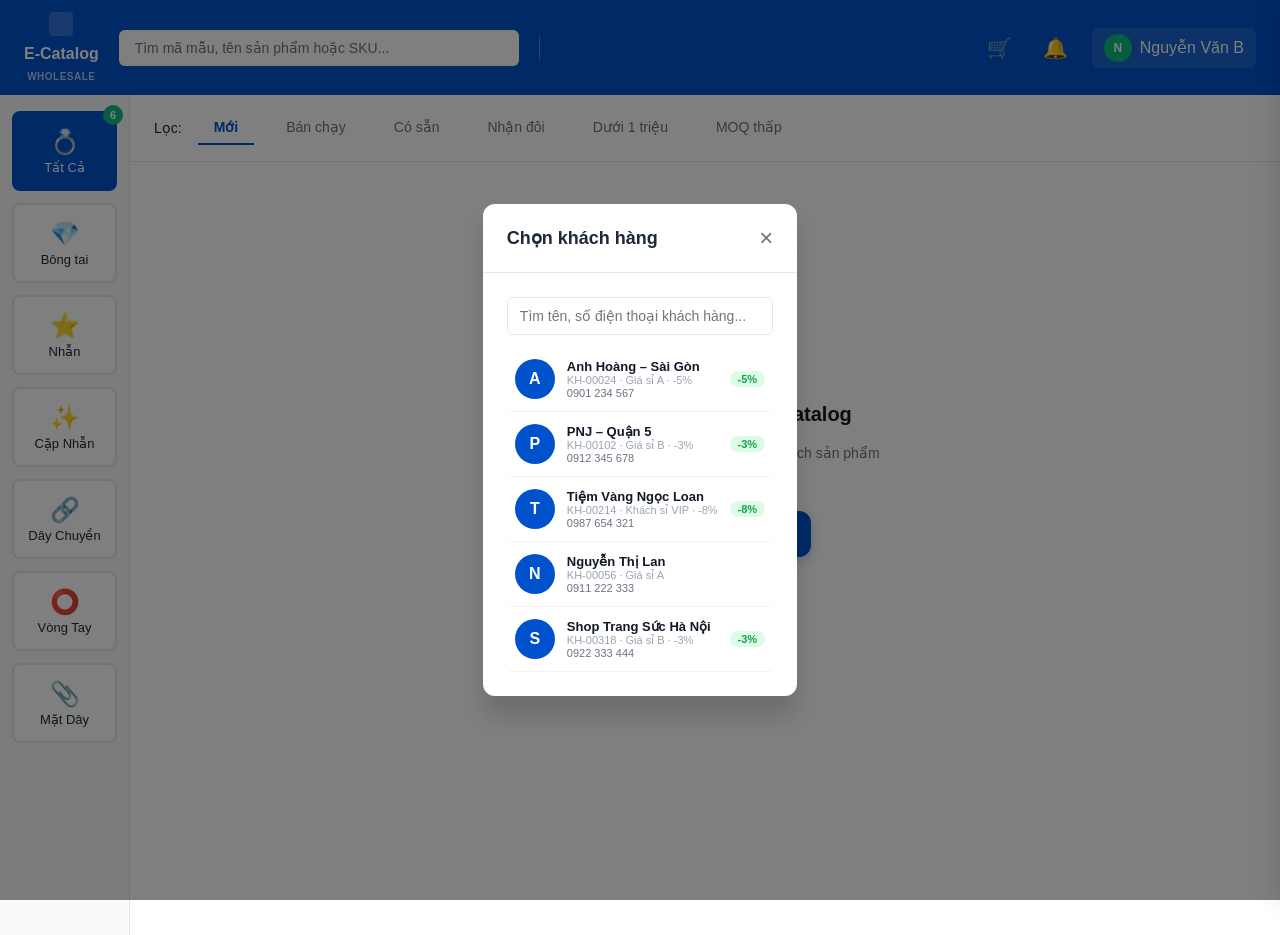
==== index.html @ 966d8ebd "Initial commit: E-Catalog wholesale app for iPad sales - Product catalog with SVG illustrations per " ====
<!DOCTYPE html>
<html lang="vi">
<head>
  <meta charset="UTF-8">
  <meta name="viewport" content="width=device-width, initial-scale=1.0">
  <title>E-Catalog Wholesale</title>
  <link rel="stylesheet" href="styles.css">
  <style>
    /* ─── CART SIDEBAR ─────────────────────────────── */
    .cart-sidebar-backdrop {
      display: none;
      position: fixed; inset: 0;
      background: rgba(0,0,0,0.25);
      z-index: 800;
    }
    .cart-sidebar-backdrop.open { display: block; }

    .cart-sidebar {
      position: fixed;
      top: 0; right: 0;
      width: 380px; height: 100vh;
      background: white;
      box-shadow: -4px 0 24px rgba(0,0,0,0.12);
      z-index: 900;
      display: flex; flex-direction: column;
      transform: translateX(100%);
      transition: transform 0.28s cubic-bezier(.4,0,.2,1);
    }
    .cart-sidebar.open { transform: translateX(0); }

    .cs-header {
      display: flex; align-items: center; gap: 10px;
      padding: 16px 18px;
      border-bottom: 1px solid #F3F4F6;
      flex-shrink: 0;
    }
    .cs-header-icon {
      width: 32px; height: 32px;
      background: #EFF6FF; border-radius: 8px;
      display: flex; align-items: center; justify-content: center;
    }
    .cs-title { font-weight: 700; font-size: 16px; color: #111827; flex: 1; }
    .cs-badge {
      background: var(--primary-blue); color: white;
      border-radius: 50%; width: 22px; height: 22px;
      font-size: 11px; font-weight: 700;
      display: flex; align-items: center; justify-content: center;
    }
    .cs-close {
      background: none; border: none; cursor: pointer;
      font-size: 20px; color: #9CA3AF;
      width: 28px; height: 28px;
      display: flex; align-items: center; justify-content: center;
    }
    .cs-close:hover { color: #374151; }

    /* Customer row */
    .cs-customer {
      margin: 12px; border-radius: 10px;
      background: #F0F7FF;
      padding: 10px 12px;
      display: flex; align-items: center; gap: 10px;
      flex-shrink: 0;
    }
    .cs-customer-avatar {
      width: 36px; height: 36px; border-radius: 50%;
      background: var(--primary-blue);
      display: flex; align-items: center; justify-content: center;
      color: white; font-weight: 700; font-size: 14px; flex-shrink: 0;
    }
    .cs-customer-info { flex: 1; min-width: 0; }
    .cs-customer-name { font-weight: 600; font-size: 13px; color: #111827; }
    .cs-customer-meta { font-size: 11px; color: #6B7280; }
    .cs-discount-badge {
      background: #DCFCE7; color: #16A34A;
      border-radius: 12px; padding: 2px 8px;
      font-size: 11px; font-weight: 700; flex-shrink: 0;
    }
    .cs-no-customer {
      margin: 12px; border-radius: 10px;
      border: 2px dashed #E5E7EB;
      padding: 14px; text-align: center;
      color: #9CA3AF; font-size: 13px; cursor: pointer;
    }
    .cs-no-customer:hover { border-color: var(--primary-blue); color: var(--primary-blue); }

    /* Product list */
    .cs-products {
      flex: 1; overflow-y: auto;
      padding: 0 12px;
    }
    .cs-product-item {
      display: flex; align-items: center; gap: 10px;
      padding: 12px 0;
      border-bottom: 1px solid #F3F4F6;
      cursor: pointer;
      transition: background 0.15s;
    }
    .cs-product-item:hover { background: #FAFAFA; margin: 0 -12px; padding: 12px; }
    .cs-product-thumb {
      width: 48px; height: 48px; border-radius: 8px;
      background: #F9FAFB; border: 1px solid #E5E7EB;
      display: flex; align-items: center; justify-content: center;
      font-size: 20px; flex-shrink: 0; overflow: hidden;
    }
    .cs-product-thumb img { width: 100%; height: 100%; object-fit: cover; }
    .cs-product-info { flex: 1; min-width: 0; }
    .cs-product-name { font-size: 13px; font-weight: 600; color: #111827; white-space: nowrap; overflow: hidden; text-overflow: ellipsis; }
    .cs-product-sku { font-size: 11px; color: #9CA3AF; }
    .cs-product-qty { font-size: 12px; color: #6B7280; margin-top: 2px; }
    .cs-product-arrow { color: #D1D5DB; font-size: 16px; flex-shrink: 0; }
    .cs-empty {
      padding: 40px 0; text-align: center; color: #9CA3AF; font-size: 13px;
    }

    /* Fields */
    .cs-fields {
      padding: 12px;
      border-top: 1px solid #F3F4F6;
      flex-shrink: 0;
    }
    .cs-field {
      display: flex; align-items: center; gap: 8px;
      margin-bottom: 8px;
    }
    .cs-field-label { font-size: 12px; color: #9CA3AF; white-space: nowrap; }
    .cs-field-input {
      flex: 1; border: none; border-bottom: 1px solid #E5E7EB;
      font-size: 13px; color: #374151; padding: 4px 0;
      background: none; font-family: inherit;
    }
    .cs-field-input:focus { outline: none; border-color: var(--primary-blue); }
    .cs-field-input::placeholder { color: #D1D5DB; }
    .cs-notes {
      width: 100%;
      border: 1px solid #E5E7EB; border-radius: 6px;
      padding: 8px 10px; font-size: 13px; font-family: inherit;
      color: #374151; resize: none; margin-top: 4px;
    }
    .cs-notes:focus { outline: none; border-color: var(--primary-blue); }

    /* Summary */
    .cs-summary { padding: 12px; border-top: 1px solid #F3F4F6; flex-shrink: 0; }
    .cs-summary-meta { font-size: 12px; color: #9CA3AF; margin-bottom: 6px; }
    .cs-summary-row { display: flex; justify-content: space-between; font-size: 13px; color: #6B7280; margin-bottom: 4px; }
    .cs-summary-total { display: flex; justify-content: space-between; font-size: 15px; font-weight: 700; color: #111827; margin-top: 8px; }
    .cs-summary-total span:last-child { color: var(--primary-blue); }

    /* Actions */
    .cs-actions { padding: 12px; border-top: 1px solid #F3F4F6; flex-shrink: 0; }
    .cs-btn-quote {
      width: 100%; padding: 12px;
      background: var(--primary-blue); color: white;
      border: none; border-radius: 8px; font-weight: 700; font-size: 14px;
      cursor: pointer; margin-bottom: 8px;
      display: flex; align-items: center; justify-content: center; gap: 6px;
      transition: background 0.2s;
    }
    .cs-btn-quote:hover { background: var(--dark-blue); }
    .cs-btn-order {
      width: 100%; padding: 12px;
      background: #1a1a2e; color: white;
      border: none; border-radius: 8px; font-weight: 700; font-size: 14px;
      cursor: pointer; margin-bottom: 10px;
      display: flex; align-items: center; justify-content: center; gap: 6px;
      transition: background 0.2s;
    }
    .cs-btn-order:hover { background: #111; }
    .cs-secondary-actions { display: flex; justify-content: space-between; }
    .cs-btn-zalo {
      background: none; border: none; cursor: pointer;
      font-size: 12px; color: #6B7280;
      display: flex; align-items: center; gap: 4px;
    }
    .cs-btn-zalo:hover { color: var(--primary-blue); }
    .cs-btn-delete {
      background: none; border: none; cursor: pointer;
      font-size: 12px; color: #EF4444;
      display: flex; align-items: center; gap: 4px;
    }
    .cs-btn-delete:hover { color: #DC2626; }

    /* ─── PRODUCT DETAIL MODAL ─────────────────────── */
    #productModal .modal-content {
      width: min(1200px, 96vw);
      max-height: 92vh;
      display: flex;
      flex-direction: column;
      padding: 0;
      overflow: hidden;
    }

    /* Modal header bar */
    .pm-header {
      display: flex; align-items: center; gap: 10px;
      padding: 14px 20px;
      border-bottom: 1px solid #F3F4F6;
      flex-shrink: 0;
    }
    .pm-badge-hot {
      background: #FEF3C7; color: #D97706;
      border: 1px solid #FCD34D; border-radius: 20px;
      font-size: 11px; font-weight: 700; padding: 2px 8px;
    }
    .pm-sku { font-size: 12px; color: #9CA3AF; }
    .pm-name { font-size: 16px; font-weight: 700; color: #111827; }
    .pm-close {
      margin-left: auto; background: none; border: none;
      font-size: 22px; cursor: pointer; color: #9CA3AF; line-height: 1;
    }
    .pm-close:hover { color: #374151; }

    /* Modal body */
    .pm-body {
      display: grid; grid-template-columns: 480px 1fr;
      flex: 1; overflow: hidden;
    }

    /* Left: image */
    .pm-image-panel {
      padding: 24px;
      border-right: 1px solid #F3F4F6;
      display: flex; flex-direction: column; gap: 12px;
      background: #FAFAFA;
    }
    .pm-main-image {
      flex: 1; border-radius: 12px; overflow: hidden;
      background: white;
      display: flex; align-items: center; justify-content: center;
      min-height: 300px; max-height: 400px;
    }
    .pm-main-image img { width: 100%; height: 100%; object-fit: contain; }
    /* (thumbnails removed — replaced by specs table) */

    /* Right: detail */
    .pm-detail-panel {
      display: flex; flex-direction: column; overflow: hidden;
    }

    /* Tabs */
    .pm-tabs {
      display: flex; align-items: center; gap: 0;
      padding: 12px 20px;
      border-bottom: 1px solid #F3F4F6;
      flex-shrink: 0;
    }
    .pm-tab {
      padding: 7px 18px; border-radius: 20px;
      font-size: 13px; font-weight: 600; cursor: pointer;
      border: 2px solid #E5E7EB; background: white; color: #6B7280;
      margin-right: 8px; transition: all 0.15s;
    }
    .pm-tab.active {
      background: var(--primary-blue); color: white; border-color: var(--primary-blue);
    }
    .pm-tab-hint { font-size: 12px; color: #9CA3AF; margin-left: 4px; }

    /* ── MUA LẺ ─────────────────────────────────────── */
    .pm-retail-panel { flex: 1; overflow-y: auto; padding: 20px; }
    .pm-retail-section { margin-bottom: 20px; }
    .pm-retail-label { font-size: 12px; font-weight: 700; color: #374151; margin-bottom: 10px; display: flex; align-items: center; gap: 6px; }
    .pm-color-pills { display: flex; gap: 8px; flex-wrap: wrap; }
    .pm-color-pill {
      display: flex; align-items: center; gap: 6px;
      padding: 6px 12px; border-radius: 20px;
      border: 2px solid #E5E7EB; cursor: pointer;
      font-size: 13px; font-weight: 500; transition: all 0.15s;
    }
    .pm-color-pill:hover { border-color: var(--primary-blue); }
    .pm-color-pill.active { border-color: var(--primary-blue); background: #EFF6FF; }
    .pm-color-dot { width: 14px; height: 14px; border-radius: 50%; }
    .pm-size-grid { display: flex; gap: 8px; flex-wrap: wrap; }
    .pm-size-btn {
      width: 48px; height: 48px; border-radius: 8px;
      border: 2px solid #E5E7EB; cursor: pointer;
      font-size: 13px; font-weight: 600; background: white;
      transition: all 0.15s; display: flex; flex-direction: column;
      align-items: center; justify-content: center; gap: 1px;
    }
    .pm-size-btn .size-stock { font-size: 9px; color: #10B981; font-weight: 400; }
    .pm-size-btn:hover { border-color: var(--primary-blue); }
    .pm-size-btn.active { border-color: var(--primary-blue); background: var(--primary-blue); color: white; }
    .pm-size-btn.active .size-stock { color: rgba(255,255,255,0.8); }
    .pm-retail-qty { display: flex; align-items: center; gap: 10px; }
    .pm-qty-btn {
      width: 36px; height: 36px; border-radius: 8px;
      border: 1px solid #E5E7EB; cursor: pointer;
      font-size: 18px; font-weight: 600; background: white;
      display: flex; align-items: center; justify-content: center;
      transition: all 0.15s;
    }
    .pm-qty-btn:hover { border-color: var(--primary-blue); color: var(--primary-blue); }
    .pm-qty-input {
      width: 60px; text-align: center; font-size: 15px; font-weight: 700;
      border: 1px solid #E5E7EB; border-radius: 8px; padding: 8px 0;
    }
    .pm-qty-input:focus { outline: none; border-color: var(--primary-blue); }
    .pm-price-box {
      background: #F0F7FF; border-radius: 10px; padding: 12px 16px;
      display: flex; justify-content: space-between; align-items: center;
      margin-top: 16px;
    }
    .pm-price-label { font-size: 13px; color: #6B7280; }
    .pm-price-value { font-size: 20px; font-weight: 800; color: var(--primary-blue); }

    /* ── MUA SỈ TABLE ───────────────────────────────── */
    .pm-wholesale-panel { flex: 1; overflow: hidden; display: flex; flex-direction: column; }

    /* Color filter pills */
    .pm-filter-row {
      display: flex; align-items: center; gap: 8px;
      padding: 12px 20px;
      border-bottom: 1px solid #F3F4F6;
      flex-shrink: 0; flex-wrap: wrap;
    }
    .pm-filter-pill {
      padding: 5px 12px; border-radius: 20px;
      font-size: 12px; font-weight: 600; cursor: pointer;
      border: 2px solid #E5E7EB; background: white; color: #374151;
      display: flex; align-items: center; gap: 5px;
      transition: all 0.15s;
    }
    .pm-filter-pill:hover { border-color: var(--primary-blue); }
    .pm-filter-pill.active { background: var(--primary-blue); color: white; border-color: var(--primary-blue); }
    .pm-filter-dot { width: 10px; height: 10px; border-radius: 50%; }
    .pm-view-toggle { margin-left: auto; display: flex; gap: 4px; }
    .pm-view-btn {
      width: 30px; height: 30px; border-radius: 6px;
      border: 1px solid #E5E7EB; background: white; cursor: pointer;
      display: flex; align-items: center; justify-content: center;
      color: #9CA3AF; font-size: 14px; transition: all 0.15s;
    }
    .pm-view-btn.active { background: #EFF6FF; border-color: var(--primary-blue); color: var(--primary-blue); }

    /* Variant table */
    .pm-variant-table-wrap { flex: 1; overflow-y: auto; }
    .pm-variant-table { width: 100%; border-collapse: collapse; }
    .pm-variant-table thead th {
      font-size: 10px; font-weight: 700; color: #9CA3AF;
      letter-spacing: 0.5px; text-transform: uppercase;
      padding: 8px 12px; text-align: left;
      background: #F9FAFB; border-bottom: 1px solid #E5E7EB;
      position: sticky; top: 0; z-index: 1;
    }
    .pm-variant-table thead th.right { text-align: right; }
    .pm-variant-table thead th.center { text-align: center; }
    .pm-variant-table tbody tr {
      border-bottom: 1px solid #F9FAFB;
      transition: background 0.1s;
    }
    .pm-variant-table tbody tr:hover { background: #FAFAFA; }
    .pm-variant-table tbody tr.selected { background: #EFF6FF; }
    .pm-variant-table td { padding: 10px 12px; font-size: 13px; color: #374151; }
    .pm-variant-table td.sku { font-family: monospace; font-size: 11px; color: #9CA3AF; }
    .pm-variant-table td.stock-avail { color: #10B981; font-weight: 600; font-size: 12px; }
    .pm-variant-table td.stock-low { color: #F59E0B; font-weight: 600; font-size: 12px; }
    .pm-variant-table td.price-cell { color: var(--primary-blue); font-weight: 700; text-align: right; }
    .pm-variant-table td.qty-cell { text-align: right; }
    .table-color-dot { width: 10px; height: 10px; border-radius: 50%; display: inline-block; margin-right: 5px; }
    .table-qty-ctrl { display: flex; align-items: center; justify-content: flex-end; gap: 4px; }
    .tqc-btn {
      width: 24px; height: 24px; border-radius: 5px;
      border: 1px solid #E5E7EB; background: white; cursor: pointer;
      font-size: 13px; font-weight: 700; display: flex; align-items: center;
      justify-content: center; color: #374151; transition: all 0.15s;
    }
    .tqc-btn:hover { border-color: var(--primary-blue); color: var(--primary-blue); }
    .tqc-num {
      width: 32px; text-align: center; font-size: 13px; font-weight: 600;
      border: none; background: none; color: #111827;
    }
    .tqc-num:focus { outline: none; }
    .tqc-num.positive { color: var(--primary-blue); }

    /* Modal footer */
    .pm-footer {
      display: flex; align-items: center; gap: 12px;
      padding: 14px 20px;
      border-top: 1px solid #E5E7EB;
      background: white;
      flex-shrink: 0;
    }
    .pm-footer-summary { flex: 1; }
    .pm-footer-meta { font-size: 12px; color: #9CA3AF; margin-bottom: 3px; }
    .pm-footer-price { font-size: 16px; font-weight: 800; color: var(--primary-blue); }
    .pm-footer-price span { color: #111827; }
    .pm-btn-close { padding: 10px 20px; border-radius: 8px; border: 1px solid #D1D5DB; background: white; font-weight: 600; font-size: 13px; cursor: pointer; transition: all 0.2s; }
    .pm-btn-close:hover { border-color: #9CA3AF; }
    .pm-btn-quote-add { padding: 10px 20px; border-radius: 8px; border: none; background: #EFF6FF; color: var(--primary-blue); font-weight: 700; font-size: 13px; cursor: pointer; display: flex; align-items: center; gap: 6px; transition: all 0.2s; }
    .pm-btn-quote-add:hover { background: #DBEAFE; }
    .pm-btn-quote-add:disabled { opacity: 0.4; cursor: not-allowed; }
    .pm-btn-order-create { padding: 10px 24px; border-radius: 8px; border: none; background: var(--primary-blue); color: white; font-weight: 700; font-size: 13px; cursor: pointer; display: flex; align-items: center; gap: 6px; transition: all 0.2s; }
    .pm-btn-order-create:hover { background: var(--dark-blue); }
    .pm-btn-order-create:disabled { background: #D1D5DB; cursor: not-allowed; }

    /* iPad product modal */
    @media (max-width: 1024px) {
      #productModal .modal-content { width: 96vw; max-height: 96vh; }
      .pm-body { grid-template-columns: 1fr; }
      .pm-image-panel {
        border-right: none; border-bottom: 1px solid #F3F4F6;
        padding: 16px; flex-direction: row; align-items: center; gap: 16px;
      }
      .pm-main-image { min-height: 200px; max-height: 240px; flex: 1; }
      .pm-header { padding: 12px 16px; }
      .pm-name { font-size: 15px; }
      .pm-tabs { padding: 10px 16px; }
      .pm-tab { padding: 10px 20px; font-size: 14px; }
      .pm-retail-panel { padding: 16px; }
      .pm-color-pill { padding: 8px 14px; font-size: 14px; }
      .pm-size-btn { width: 56px; height: 56px; font-size: 15px; }
      .pm-qty-btn { width: 44px; height: 44px; font-size: 20px; }
      .pm-qty-input { width: 64px; font-size: 16px; padding: 10px 0; }
      .pm-footer { padding: 12px 16px; }
      .pm-btn-close, .pm-btn-order-create { padding: 12px 20px; font-size: 14px; }
      .pm-filter-row { padding: 10px 16px; }
      .pm-filter-pill { padding: 8px 14px; font-size: 13px; }
      .tqc-btn { width: 32px; height: 32px; font-size: 15px; }
    }
  </style>
</head>
<body>

<!-- HEADER -->
<header class="header">
  <div class="header-logo" style="font-size:13px;line-height:1.2;display:flex;flex-direction:column;">
    <span style="font-weight:800;font-size:16px;">E-Catalog</span>
    <span style="font-size:10px;opacity:0.7;letter-spacing:0.5px;">WHOLESALE</span>
  </div>
  <div class="header-search">
    <input type="text" id="searchInput" placeholder="Tìm mã mẫu, tên sản phẩm hoặc SKU...">
  </div>
  <div class="header-divider"></div>
  <div class="header-actions">
    <div id="btnSelectCustomer" style="display:none;position:relative;">
      <button class="btn-select-customer" onclick="toggleHeaderCustomerDD(event)">
        <span>👤</span>
        <span id="btnCustomerLabel">Chọn khách hàng</span>
        <span style="font-size:10px;opacity:.6;">▾</span>
      </button>
      <div id="headerCustomerDD" style="display:none;position:absolute;top:calc(100% + 6px);right:0;background:white;border-radius:10px;box-shadow:0 8px 30px rgba(0,0,0,.15);width:240px;z-index:200;overflow:hidden;animation:ddFadeIn .15s ease-out;">
        <div style="padding:14px 16px;border-bottom:1px solid #E5E7EB;">
          <div style="font-size:14px;font-weight:700;color:#111827;" id="ddHeaderName">—</div>
          <div style="font-size:11px;color:#6B7280;margin-top:3px;" id="ddHeaderMeta"></div>
        </div>
        <div style="padding:4px;">
          <a href="customer.html" style="display:flex;align-items:center;gap:10px;padding:10px 12px;border-radius:6px;font-size:13px;color:#374151;text-decoration:none;transition:background .1s;" onmouseover="this.style.background='#F3F4F6'" onmouseout="this.style.background=''">
            <span style="font-size:16px;width:24px;text-align:center;">📋</span> Xem thông tin
          </a>
          <button onclick="changeHeaderCustomer()" style="display:flex;align-items:center;gap:10px;padding:10px 12px;border-radius:6px;font-size:13px;color:#374151;border:none;background:none;width:100%;cursor:pointer;transition:background .1s;" onmouseover="this.style.background='#F3F4F6'" onmouseout="this.style.background=''">
            <span style="font-size:16px;width:24px;text-align:center;">🔄</span> Đổi khách hàng
          </button>
        </div>
      </div>
    </div>
    <button class="header-icon-btn" onclick="openCartSidebar()">🛒</button>
    <button class="header-icon-btn">🔔</button>
    <div class="header-profile">
      <div class="profile-avatar">N</div>
      <span>Nguyễn Văn B</span>
    </div>
  </div>
</header>


<!-- MAIN CONTAINER -->
<div class="container">
  <!-- SIDEBAR -->
  <aside class="sidebar">
    <div class="sidebar-category">
      <div class="category-item active" data-cat="all">
        <div class="category-icon">💍</div>
        <span>Tất Cả</span>
        <div class="category-badge">6</div>
      </div>
      <div class="category-item" data-cat="bong-tai">
        <div class="category-icon">💎</div>
        <span>Bông tai</span>
      </div>
      <div class="category-item" data-cat="nhan">
        <div class="category-icon">⭐</div>
        <span>Nhẫn</span>
      </div>
      <div class="category-item" data-cat="cap-nhan">
        <div class="category-icon">✨</div>
        <span>Cặp Nhẫn</span>
      </div>
      <div class="category-item" data-cat="day-chuyen">
        <div class="category-icon">🔗</div>
        <span>Dây Chuyền</span>
      </div>
      <div class="category-item" data-cat="vong-tay">
        <div class="category-icon">⭕</div>
        <span>Vòng Tay</span>
      </div>
      <div class="category-item" data-cat="mat-day">
        <div class="category-icon">📎</div>
        <span>Mặt Dây</span>
      </div>
    </div>
  </aside>

  <!-- MAIN CONTENT -->
  <main class="main-content">
    <div class="content-header">
      <span class="loc-label">Lọc:</span>
      <button class="tab active" data-filter="new">Mới</button>
      <button class="tab" data-filter="hot">Bán chạy</button>
      <button class="tab" data-filter="available">Có sẵn</button>
      <button class="tab" data-filter="pair">Nhận đôi</button>
      <button class="tab" data-filter="under1m">Dưới 1 triệu</button>
      <button class="tab" data-filter="low-moq">MOQ thấp</button>
    </div>
    <div class="products-container">
      <div class="products-grid" id="productsGrid">
        <!-- Rendered by JS -->
      </div>
    </div>
  </main>
</div>

<!-- STICKY CART BUTTON -->
<div id="stickyCartBtn" style="display:none;" onclick="openCartSidebar()">
  <div class="sticky-cart-icon-wrap">
    <svg width="20" height="20" viewBox="0 0 24 24" fill="none" stroke="white" stroke-width="2.2" stroke-linecap="round" stroke-linejoin="round"><path d="M6 2L3 6v14a2 2 0 002 2h14a2 2 0 002-2V6l-3-4z"/><line x1="3" y1="6" x2="21" y2="6"/><path d="M16 10a4 4 0 01-8 0"/></svg>
    <span id="cartCount" class="sticky-cart-badge">0</span>
  </div>
  <div class="sticky-cart-info">
    <div class="sticky-cart-order-name" id="stickyOrderName">Đặt hàng 1</div>
    <div class="sticky-cart-meta" id="stickyCartMeta">0 mẫu</div>
    <div class="sticky-cart-total" id="stickyCartTotal">Tổng: 0đ</div>
  </div>
  <div class="sticky-cart-arrow">›</div>
</div>

<!-- CART SIDEBAR BACKDROP -->
<div class="cart-sidebar-backdrop" id="cartBackdrop" onclick="closeCartSidebar()"></div>

<!-- CART SIDEBAR -->
<div class="cart-sidebar" id="cartSidebar">
  <div class="cs-header">
    <div class="cs-header-icon">
      <svg width="18" height="18" viewBox="0 0 24 24" fill="none" stroke="#0052CC" stroke-width="2.2" stroke-linecap="round" stroke-linejoin="round"><path d="M6 2L3 6v14a2 2 0 002 2h14a2 2 0 002-2V6l-3-4z"/><line x1="3" y1="6" x2="21" y2="6"/><path d="M16 10a4 4 0 01-8 0"/></svg>
    </div>
    <div class="cs-title" id="csTitle">Đặt hàng 1</div>
    <div class="cs-badge" id="csBadge">0</div>
    <button class="cs-close" onclick="closeCartSidebar()">×</button>
  </div>

  <!-- Customer -->
  <div id="csCustomerArea"></div>

  <!-- Products -->
  <div class="cs-products" id="csProducts"></div>

  <!-- Fields -->
  <div class="cs-fields">
    <div class="cs-field">
      <span class="cs-field-label">🏷 Chiết khấu:</span>
      <input type="text" class="cs-field-input" id="csDiscount" placeholder="0đ hoặc %">
    </div>
    <textarea class="cs-notes" id="csNotes" rows="2" placeholder="Ghi chú đơn hàng..."></textarea>
  </div>

  <!-- Summary -->
  <div class="cs-summary" id="csSummary"></div>

  <!-- Actions -->
  <div class="cs-actions">
    <button class="cs-btn-order" onclick="goToCheckout()">📦 Tạo đơn đặt hàng</button>
    <div class="cs-secondary-actions">
      <button class="cs-btn-zalo">✈ Gửi Zalo / PDF</button>
      <button class="cs-btn-delete">🗑 Xóa báo giá</button>
    </div>
  </div>
</div>

<!-- CUSTOMER SELECTION MODAL -->
<div class="modal active" id="customerModal">
  <div class="modal-content" style="max-width:500px;">
    <div class="modal-header">
      <h2 class="modal-title">Chọn khách hàng</h2>
      <button class="btn-close-modal" onclick="closeCustomerModal()">×</button>
    </div>
    <div class="modal-body">
      <input type="text" id="customerSearch" class="form-control" placeholder="Tìm tên, số điện thoại khách hàng..." style="margin-bottom:12px;">
      <div id="customerList" style="max-height:420px;overflow-y:auto;"></div>
    </div>
  </div>
</div>

<!-- PRODUCT DETAIL MODAL -->
<div class="modal" id="productModal">
  <div class="modal-content">
    <!-- Header -->
    <div class="pm-header">
      <span class="pm-badge-hot" id="pmBadge">Bán chạy</span>
      <span class="pm-sku" id="pmSku">SKU</span>
      <span class="pm-name" id="pmName">Tên sản phẩm</span>
      <button class="pm-close" onclick="closeProductModal()">×</button>
    </div>
    <!-- Body -->
    <div class="pm-body">
      <!-- Left image -->
      <div class="pm-image-panel">
        <div class="pm-main-image">
          <div id="pmMainImage" style="font-size:80px;line-height:1;">💍</div>
        </div>
        <div id="pmProductSpecs" style="width:100%;"></div>
      </div>
      <!-- Right detail -->
      <div class="pm-detail-panel">
        <!-- Tabs -->
        <div class="pm-tabs">
          <button class="pm-tab active" id="tabRetail" onclick="switchPmTab('retail')">Mua lẻ</button>
          <button class="pm-tab" id="tabWholesale" onclick="switchPmTab('wholesale')">Mua nhanh</button>
          <span class="pm-tab-hint" id="pmTabHint"></span>
        </div>
        <!-- Retail panel -->
        <div id="pmRetailPanel" class="pm-retail-panel"></div>
        <!-- Quick-buy panel -->
        <div id="pmWholesalePanel" class="pm-wholesale-panel" style="display:none;">
          <div id="pmQuickRows" style="flex:1;overflow-y:auto;padding:16px 20px;"></div>
        </div>
      </div>
    </div>
    <!-- Footer -->
    <div class="pm-footer">
      <div class="pm-footer-summary">
        <div class="pm-footer-meta" id="pmFooterMeta">0 biến thể · 0 sản phẩm</div>
        <div class="pm-footer-price">Tạm tính: <span id="pmFooterPrice">0đ</span></div>
      </div>
      <button class="pm-btn-close" onclick="closeProductModal()">Đóng</button>
      <button class="pm-btn-order-create" id="pmBtnCreateOrder" onclick="addToCart(true)">🛒 Thêm vào giỏ</button>
    </div>
  </div>
</div>

<script src="script.js"></script>
</body>
</html>
---- styles.css ----
* {
  margin: 0;
  padding: 0;
  box-sizing: border-box;
}

:root {
  --primary-blue: #0052CC;
  --light-blue: #E8F0FF;
  --dark-blue: #003DA3;
  --pink: #FFB3D9;
  --text-dark: #1F2937;
  --text-gray: #6B7280;
  --border-gray: #E5E7EB;
  --bg-light: #F9FAFB;
  --gold: #FFB800;
}

body {
  font-family: -apple-system, BlinkMacSystemFont, 'Segoe UI', 'Roboto', 'Helvetica', 'Arial', sans-serif;
  color: var(--text-dark);
  background-color: #f5f5f5;
}

/* HEADER */
.header {
  background-color: var(--primary-blue);
  color: white;
  padding: 12px 24px;
  display: flex;
  align-items: center;
  gap: 20px;
  box-shadow: 0 2px 4px rgba(0, 0, 0, 0.1);
}

.header-logo {
  font-size: 20px;
  font-weight: 600;
  display: flex;
  align-items: center;
  gap: 8px;
}

.header-logo::before {
  content: '';
  width: 24px;
  height: 24px;
  background-color: rgba(255, 255, 255, 0.2);
  border-radius: 4px;
}

.header-search {
  flex: 1;
  max-width: 400px;
}

.header-search input {
  width: 100%;
  padding: 10px 16px;
  border: none;
  border-radius: 6px;
  background-color: white;
  color: var(--text-dark);
  font-size: 14px;
}

.header-search input::placeholder {
  color: var(--text-gray);
}

.header-divider {
  width: 1px;
  height: 24px;
  background-color: rgba(255, 255, 255, 0.3);
}

.header-actions {
  display: flex;
  align-items: center;
  gap: 16px;
  margin-left: auto;
}

.btn-select-customer {
  background-color: var(--pink);
  border: none;
  padding: 10px 20px;
  border-radius: 6px;
  cursor: pointer;
  font-weight: 500;
  color: var(--text-dark);
  display: flex;
  align-items: center;
  gap: 8px;
  font-size: 14px;
  transition: background-color 0.2s;
}

.btn-select-customer:hover {
  background-color: #FFB3D9;
  opacity: 0.9;
}
@keyframes ddFadeIn { from { opacity:0; transform:translateY(-4px); } to { opacity:1; transform:translateY(0); } }

.header-icon-btn {
  background: none;
  border: none;
  color: white;
  font-size: 20px;
  cursor: pointer;
  width: 40px;
  height: 40px;
  display: flex;
  align-items: center;
  justify-content: center;
  border-radius: 6px;
  transition: background-color 0.2s;
}

.header-icon-btn:hover {
  background-color: rgba(255, 255, 255, 0.1);
}

.header-profile {
  display: flex;
  align-items: center;
  gap: 8px;
  background-color: rgba(255, 255, 255, 0.1);
  padding: 6px 12px;
  border-radius: 6px;
  cursor: pointer;
  transition: background-color 0.2s;
}

.header-profile:hover {
  background-color: rgba(255, 255, 255, 0.2);
}

.profile-avatar {
  width: 28px;
  height: 28px;
  background-color: #10B981;
  border-radius: 50%;
  display: flex;
  align-items: center;
  justify-content: center;
  font-weight: 600;
  font-size: 12px;
}

/* MAIN CONTAINER */
.container {
  display: flex;
  height: calc(100vh - 60px);
}

/* SIDEBAR */
.sidebar {
  width: 130px;
  background-color: var(--bg-light);
  border-right: 1px solid var(--border-gray);
  padding: 16px 12px;
  overflow-y: auto;
}

.sidebar-category {
  display: flex;
  flex-direction: column;
  gap: 12px;
}

.category-item {
  background-color: white;
  border: 2px solid var(--border-gray);
  border-radius: 8px;
  padding: 12px;
  cursor: pointer;
  text-align: center;
  font-size: 13px;
  font-weight: 500;
  transition: all 0.2s;
  position: relative;
  min-height: 80px;
  display: flex;
  flex-direction: column;
  align-items: center;
  justify-content: center;
}

.category-item:hover {
  border-color: var(--primary-blue);
  background-color: var(--light-blue);
}

.category-item.active {
  background-color: var(--primary-blue);
  color: white;
  border-color: var(--primary-blue);
}

.category-badge {
  position: absolute;
  top: -8px;
  right: -8px;
  background-color: #10B981;
  color: white;
  width: 20px;
  height: 20px;
  border-radius: 50%;
  font-size: 11px;
  display: flex;
  align-items: center;
  justify-content: center;
  font-weight: 600;
}

.category-icon {
  font-size: 24px;
  margin-bottom: 4px;
}

/* MAIN CONTENT */
.main-content {
  flex: 1;
  display: flex;
  flex-direction: column;
  overflow: hidden;
}

.content-header {
  background-color: white;
  padding: 16px 24px;
  display: flex;
  align-items: center;
  gap: 16px;
  border-bottom: 1px solid var(--border-gray);
}

.loc-label {
  font-weight: 500;
  color: var(--text-dark);
  font-size: 14px;
}

.loc-dropdown {
  background-color: var(--primary-blue);
  color: white;
  border: none;
  padding: 8px 12px;
  border-radius: 6px;
  cursor: pointer;
  font-weight: 500;
  font-size: 14px;
}

.tabs {
  display: flex;
  gap: 12px;
  margin-left: auto;
}

.tab {
  background: none;
  border: none;
  padding: 8px 16px;
  font-size: 14px;
  color: var(--text-gray);
  cursor: pointer;
  border-bottom: 2px solid transparent;
  transition: all 0.2s;
}

.tab:hover {
  color: var(--text-dark);
}

.tab.active {
  color: var(--primary-blue);
  border-bottom-color: var(--primary-blue);
  font-weight: 600;
}

/* PRODUCTS GRID */
.products-container {
  flex: 1;
  overflow-y: auto;
  padding: 24px;
  background-color: white;
}

.products-grid {
  display: grid;
  grid-template-columns: repeat(auto-fill, minmax(280px, 1fr));
  gap: 24px;
}

.product-card {
  background-color: white;
  border: 1px solid var(--border-gray);
  border-radius: 8px;
  overflow: hidden;
  transition: all 0.3s;
  display: flex;
  flex-direction: column;
  cursor: pointer;
}

.product-card:hover {
  box-shadow: 0 4px 12px rgba(0, 0, 0, 0.1);
  transform: translateY(-2px);
}

.product-image {
  width: 100%;
  aspect-ratio: 1;
  background-color: var(--bg-light);
  display: flex;
  align-items: center;
  justify-content: center;
  overflow: hidden;
  position: relative;
}

.product-image img {
  width: 100%;
  height: 100%;
  object-fit: cover;
}

.product-badge {
  position: absolute;
  top: 12px;
  right: 12px;
  background-color: var(--primary-blue);
  color: white;
  width: 32px;
  height: 32px;
  border-radius: 50%;
  display: flex;
  align-items: center;
  justify-content: center;
  font-weight: 600;
  font-size: 14px;
}

.product-info {
  padding: 16px;
  flex: 1;
  display: flex;
  flex-direction: column;
}

.product-name {
  font-weight: 600;
  color: var(--text-dark);
  font-size: 14px;
  margin-bottom: 4px;
  line-height: 1.4;
}

.product-meta {
  color: var(--text-gray);
  font-size: 12px;
  margin-bottom: 8px;
}

.product-price {
  font-weight: 700;
  font-size: 16px;
  color: var(--text-dark);
  margin-bottom: 12px;
}

.product-actions {
  display: flex;
  gap: 8px;
}

.btn-view-detail {
  flex: 1;
  background-color: var(--primary-blue);
  color: white;
  border: none;
  padding: 10px 12px;
  border-radius: 6px;
  cursor: pointer;
  font-weight: 500;
  font-size: 13px;
  transition: background-color 0.2s;
}

.btn-view-detail:hover {
  background-color: var(--dark-blue);
}

.btn-add-quick {
  width: 40px;
  height: 40px;
  background-color: white;
  border: 1px solid var(--border-gray);
  border-radius: 50%;
  cursor: pointer;
  font-size: 18px;
  display: flex;
  align-items: center;
  justify-content: center;
  transition: all 0.2s;
}

.btn-add-quick:hover {
  background-color: var(--light-blue);
  border-color: var(--primary-blue);
}

/* MODAL */
.modal {
  display: none;
  position: fixed;
  top: 0;
  left: 0;
  width: 100%;
  height: 100%;
  background-color: rgba(0, 0, 0, 0.5);
  z-index: 1000;
  align-items: center;
  justify-content: center;
}

.modal.active {
  display: flex;
}

.modal-content {
  background-color: white;
  border-radius: 12px;
  max-width: 90%;
  max-height: 90vh;
  overflow-y: auto;
  display: flex;
  flex-direction: column;
  box-shadow: 0 20px 25px rgba(0, 0, 0, 0.15);
}

.modal-header {
  padding: 20px 24px;
  border-bottom: 1px solid var(--border-gray);
  display: flex;
  align-items: center;
  justify-content: space-between;
}

.modal-title {
  font-size: 18px;
  font-weight: 600;
  color: var(--text-dark);
}

.btn-close-modal {
  background: none;
  border: none;
  font-size: 24px;
  cursor: pointer;
  color: var(--text-gray);
}

.modal-body {
  padding: 24px;
  flex: 1;
  overflow-y: auto;
}

.modal-footer {
  padding: 20px 24px;
  border-top: 1px solid var(--border-gray);
  display: flex;
  gap: 12px;
  justify-content: flex-end;
}

.btn-primary {
  background-color: var(--primary-blue);
  color: white;
  border: none;
  padding: 12px 24px;
  border-radius: 6px;
  cursor: pointer;
  font-weight: 500;
  font-size: 14px;
  transition: background-color 0.2s;
}

.btn-primary:hover {
  background-color: var(--dark-blue);
}

.btn-secondary {
  background-color: white;
  color: var(--text-dark);
  border: 1px solid var(--border-gray);
  padding: 12px 24px;
  border-radius: 6px;
  cursor: pointer;
  font-weight: 500;
  font-size: 14px;
  transition: all 0.2s;
}

.btn-secondary:hover {
  border-color: var(--primary-blue);
  background-color: var(--light-blue);
}

/* FORM FIELDS */
.form-group {
  margin-bottom: 16px;
}

.form-label {
  display: block;
  font-weight: 500;
  font-size: 14px;
  margin-bottom: 8px;
  color: var(--text-dark);
}

.form-label .required {
  color: #EF4444;
}

.form-control {
  width: 100%;
  padding: 10px 12px;
  border: 1px solid var(--border-gray);
  border-radius: 6px;
  font-size: 14px;
  font-family: inherit;
  transition: border-color 0.2s;
}

.form-control:focus {
  outline: none;
  border-color: var(--primary-blue);
  box-shadow: 0 0 0 3px rgba(0, 82, 204, 0.1);
}

.color-options {
  display: flex;
  gap: 12px;
  flex-wrap: wrap;
}

.color-option {
  display: flex;
  align-items: center;
  gap: 8px;
  padding: 10px 12px;
  border: 2px solid var(--border-gray);
  border-radius: 6px;
  cursor: pointer;
  transition: all 0.2s;
}

.color-option:hover {
  border-color: var(--primary-blue);
}

.color-option.selected {
  border-color: var(--primary-blue);
  background-color: var(--light-blue);
}

.color-swatch {
  width: 24px;
  height: 24px;
  border-radius: 4px;
}

.quantity-control {
  display: flex;
  align-items: center;
  gap: 8px;
}

.quantity-btn {
  width: 32px;
  height: 32px;
  border: 1px solid var(--border-gray);
  background-color: white;
  border-radius: 4px;
  cursor: pointer;
  font-weight: 600;
  transition: all 0.2s;
}

.quantity-btn:hover {
  border-color: var(--primary-blue);
  background-color: var(--light-blue);
}

.quantity-input {
  width: 60px;
  text-align: center;
  padding: 8px;
  border: 1px solid var(--border-gray);
  border-radius: 4px;
  font-weight: 500;
}

/* STICKY CART BUTTON */
#stickyCartBtn {
  position: fixed;
  bottom: 24px;
  right: 24px;
  z-index: 500;
  background-color: #1a1a2e;
  border-radius: 16px;
  padding: 12px 16px 12px 12px;
  display: flex;
  align-items: center;
  gap: 12px;
  cursor: pointer;
  box-shadow: 0 8px 24px rgba(0, 0, 0, 0.35);
  animation: slideInUp 0.3s ease-out;
  min-width: 220px;
  transition: transform 0.2s ease, box-shadow 0.2s ease;
  user-select: none;
}

#stickyCartBtn:hover {
  transform: translateY(-2px);
  box-shadow: 0 12px 32px rgba(0, 0, 0, 0.45);
}

#stickyCartBtn:active {
  transform: translateY(0);
}

@keyframes slideInUp {
  from { transform: translateY(80px); opacity: 0; }
  to   { transform: translateY(0);    opacity: 1; }
}

.sticky-cart-icon-wrap {
  position: relative;
  width: 44px;
  height: 44px;
  background-color: var(--primary-blue);
  border-radius: 12px;
  display: flex;
  align-items: center;
  justify-content: center;
  flex-shrink: 0;
}

.sticky-cart-badge {
  position: absolute;
  top: -6px;
  right: -6px;
  background-color: #EF4444;
  color: white;
  border-radius: 50%;
  width: 18px;
  height: 18px;
  display: flex;
  align-items: center;
  justify-content: center;
  font-size: 10px;
  font-weight: 700;
  border: 2px solid #1a1a2e;
}

.sticky-cart-info {
  flex: 1;
  display: flex;
  flex-direction: column;
  gap: 2px;
}

.sticky-cart-order-name {
  color: white;
  font-weight: 700;
  font-size: 14px;
  line-height: 1.2;
}

.sticky-cart-meta {
  color: rgba(255, 255, 255, 0.55);
  font-size: 11px;
  line-height: 1.3;
}

.sticky-cart-total {
  color: white;
  font-size: 13px;
  font-weight: 600;
}

.sticky-cart-arrow {
  color: rgba(255, 255, 255, 0.5);
  font-size: 22px;
  font-weight: 300;
  line-height: 1;
  margin-left: 4px;
}

/* SCROLLBAR */
::-webkit-scrollbar {
  width: 8px;
  height: 8px;
}

::-webkit-scrollbar-track {
  background: var(--bg-light);
}

::-webkit-scrollbar-thumb {
  background: var(--border-gray);
  border-radius: 4px;
}

::-webkit-scrollbar-thumb:hover {
  background: var(--text-gray);
}

/* ═══ IPAD OPTIMIZED ═══════════════════════════════ */
/* Touch-friendly: larger tap targets, better spacing */

/* Base touch improvements */
@media (pointer: coarse) {
  button, .btn-select-customer, .category-item, .tab, .product-card,
  .pm-color-pill, .pm-size-btn, .pm-qty-btn, .pm-tab, .tqc-btn {
    min-height: 44px;
    min-width: 44px;
  }
}

/* iPad portrait (768px) */
@media (max-width: 1024px) {
  /* Header */
  .header {
    padding: 10px 16px;
    gap: 12px;
  }
  .header-search { max-width: 280px; }
  .header-search input { padding: 12px 16px; font-size: 15px; }
  .header-divider { display: none; }
  .header-actions { gap: 10px; }
  .header-icon-btn { width: 44px; height: 44px; font-size: 22px; }
  .btn-select-customer { padding: 10px 16px; font-size: 14px; }
  .header-profile span { display: none; }
  .profile-avatar { width: 34px; height: 34px; font-size: 14px; }

  /* Sidebar → horizontal strip */
  .container {
    flex-direction: column;
    height: calc(100vh - 60px);
  }
  .sidebar {
    width: 100%;
    padding: 8px 16px;
    display: flex;
    gap: 8px;
    overflow-x: auto;
    overflow-y: hidden;
    border-right: none;
    border-bottom: 1px solid var(--border-gray);
    height: auto;
    flex-shrink: 0;
    -webkit-overflow-scrolling: touch;
  }
  .sidebar-category {
    flex-direction: row;
  }
  .category-item {
    min-width: 80px;
    min-height: 64px;
    padding: 8px 10px;
    font-size: 11px;
    border-radius: 10px;
  }
  .category-icon { font-size: 22px; margin-bottom: 2px; }
  .category-badge { width: 18px; height: 18px; font-size: 10px; top: -6px; right: -6px; }

  /* Filter tabs */
  .content-header {
    padding: 10px 16px;
    gap: 8px;
    overflow-x: auto;
    -webkit-overflow-scrolling: touch;
  }
  .tab { padding: 10px 14px; font-size: 14px; white-space: nowrap; }

  /* Products grid */
  .products-container { padding: 16px; }
  .products-grid {
    grid-template-columns: repeat(3, 1fr);
    gap: 12px;
  }
  .product-info { padding: 12px; }
  .product-name { font-size: 13px; }
  .product-price { font-size: 15px; margin-bottom: 8px; }
  .btn-view-detail { padding: 12px 10px; font-size: 13px; }
  .btn-add-quick { width: 44px; height: 44px; font-size: 20px; }

  /* Cart sidebar → wider for iPad */
  .cart-sidebar { width: 420px; }

  /* Sticky cart button */
  #stickyCartBtn {
    bottom: 20px; right: 20px;
    padding: 14px 18px 14px 14px;
    border-radius: 18px;
  }

  /* Modal → larger */
  .modal-content { max-width: 94%; max-height: 94vh; }
  .modal-header { padding: 16px 20px; }
  .modal-body { padding: 20px; }
}

/* iPad landscape & larger tablets */
@media (min-width: 769px) and (max-width: 1024px) and (orientation: landscape) {
  .sidebar {
    width: 100%;
    flex-direction: row;
  }
  .products-grid {
    grid-template-columns: repeat(4, 1fr);
  }
}

/* Smaller tablets / iPad mini portrait */
@media (max-width: 768px) {
  .header { flex-wrap: wrap; gap: 8px; padding: 8px 12px; }
  .header-logo { display: none; }
  .header-search { flex: 1; max-width: 100%; order: 2; }
  .header-actions { order: 1; margin-left: auto; }

  .products-grid {
    grid-template-columns: repeat(2, 1fr);
    gap: 10px;
  }

  .cart-sidebar { width: 100%; }
}
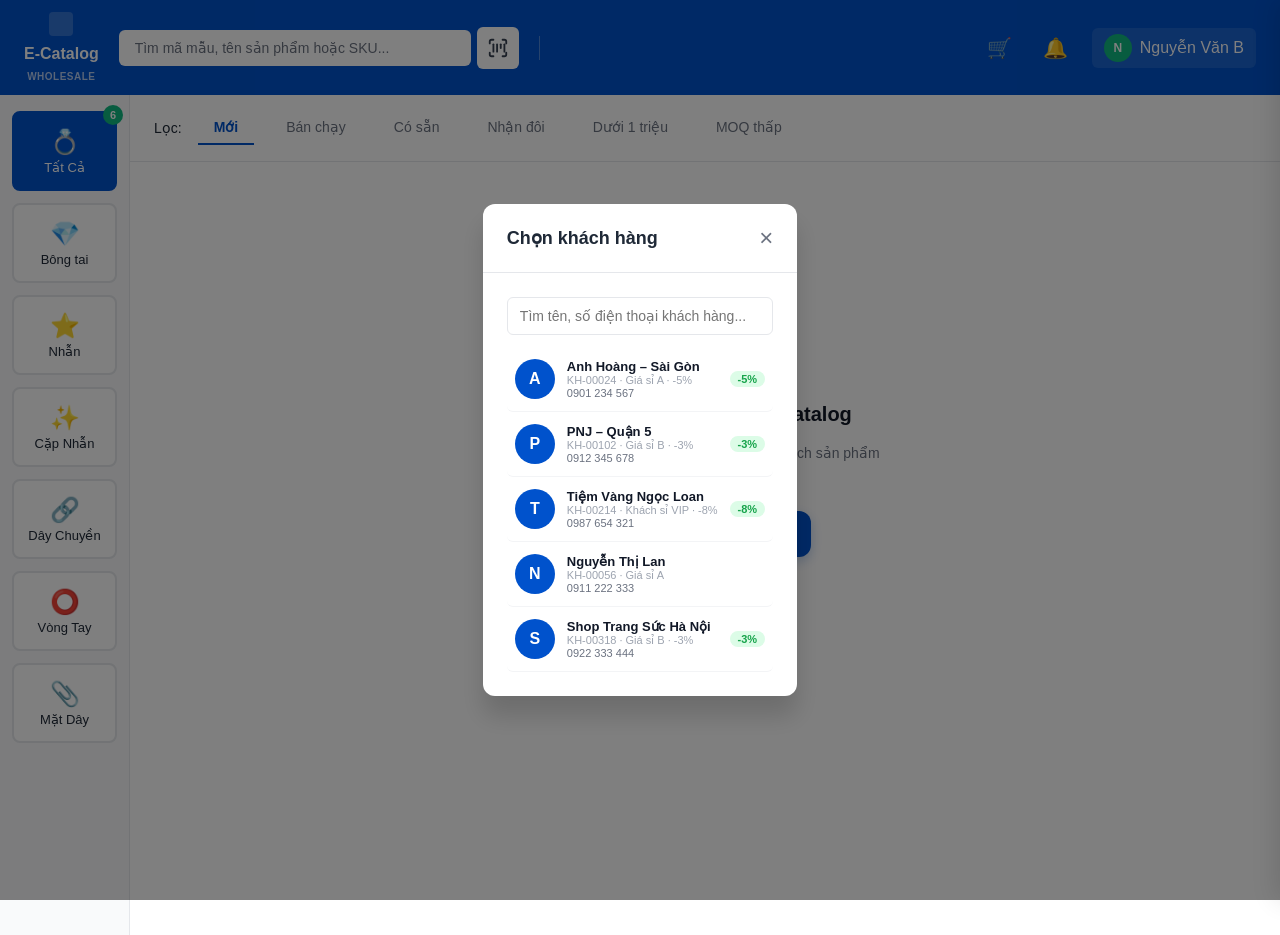
==== commit 173d0b20: "Add barcode scanner, duplicate orders, context menu, fix filters - Barcode scanner modal with camera" ====
--- a/index.html
+++ b/index.html
@@ -6,6 +6,83 @@
   <title>E-Catalog Wholesale</title>
   <link rel="stylesheet" href="styles.css">
   <style>
+    /* ─── SUB HEADER ──────────────────────────────── */
+    .sub-header {
+      background: #F8FAFC;
+      border-bottom: 1px solid #E5E7EB;
+      padding: 8px 24px;
+      display: flex;
+      align-items: center;
+      justify-content: space-between;
+      gap: 16px;
+      position: sticky;
+      top: 0;
+      z-index: 100;
+    }
+    .sub-header-left { display: flex; align-items: center; gap: 8px; }
+    .sub-tabs { display: flex; gap: 4px; }
+    .sub-tab {
+      display: inline-flex; align-items: center; gap: 6px;
+      padding: 7px 14px;
+      border: 1.5px solid #E5E7EB;
+      border-radius: 10px;
+      background: white;
+      font-size: 13px; font-weight: 600; color: #374151;
+      cursor: pointer;
+      transition: all .15s;
+      white-space: nowrap;
+    }
+    .sub-tab:hover { border-color: #93C5FD; background: #EFF6FF; }
+    .sub-tab.active {
+      border-color: #0052CC; background: #EFF6FF; color: #0052CC;
+      box-shadow: 0 1px 4px rgba(0,82,204,.12);
+    }
+    .sub-tab-badge {
+      background: #0052CC; color: white;
+      border-radius: 50%; min-width: 18px; height: 18px;
+      display: inline-flex; align-items: center; justify-content: center;
+      font-size: 10px; font-weight: 700;
+    }
+    .sub-tab-meta {
+      font-size: 10px; color: #6B7280; font-weight: 500;
+    }
+    .sub-tab-close {
+      font-size: 14px; color: #9CA3AF; cursor: pointer;
+      margin-left: 2px; line-height: 1;
+      border-radius: 50%; width: 16px; height: 16px;
+      display: inline-flex; align-items: center; justify-content: center;
+    }
+    .sub-tab-close:hover { background: #FEE2E2; color: #EF4444; }
+    .sub-tab-dup {
+      font-size: 12px; color: #9CA3AF; cursor: pointer;
+      margin-left: 2px; line-height: 1;
+      border-radius: 50%; width: 16px; height: 16px;
+      display: inline-flex; align-items: center; justify-content: center;
+    }
+    .sub-tab-dup:hover { background: #DBEAFE; color: #0052CC; }
+    .sub-add-btn {
+      padding: 7px 12px;
+      border: 1.5px dashed #D1D5DB;
+      border-radius: 10px;
+      background: transparent;
+      font-size: 12px; font-weight: 600; color: #6B7280;
+      cursor: pointer;
+      transition: all .15s;
+    }
+    .sub-add-btn:hover { border-color: #0052CC; color: #0052CC; background: #EFF6FF; }
+    .sub-chips { display: flex; gap: 6px; }
+    .sub-chip {
+      display: inline-flex; align-items: center; gap: 4px;
+      padding: 6px 12px;
+      border: 1.5px solid #E5E7EB;
+      border-radius: 20px;
+      background: white;
+      font-size: 12px; font-weight: 600; color: #374151;
+      cursor: pointer;
+      transition: all .15s;
+    }
+    .sub-chip:hover { border-color: #FCD34D; background: #FFFBEB; }
+
     /* ─── CART SIDEBAR ─────────────────────────────── */
     .cart-sidebar-backdrop {
       display: none;
@@ -427,8 +504,14 @@
     <span style="font-weight:800;font-size:16px;">E-Catalog</span>
     <span style="font-size:10px;opacity:0.7;letter-spacing:0.5px;">WHOLESALE</span>
   </div>
-  <div class="header-search">
-    <input type="text" id="searchInput" placeholder="Tìm mã mẫu, tên sản phẩm hoặc SKU...">
+  <div class="header-search" style="display:flex;align-items:center;gap:6px;">
+    <input type="text" id="searchInput" placeholder="Tìm mã mẫu, tên sản phẩm hoặc SKU..." style="flex:1;">
+    <button onclick="openBarcodeModal()" style="background:white;border:none;border-radius:6px;width:42px;height:42px;cursor:pointer;display:flex;align-items:center;justify-content:center;flex-shrink:0;transition:background .15s;" title="Quét mã barcode">
+      <svg width="22" height="22" viewBox="0 0 24 24" fill="none" stroke="#374151" stroke-width="2" stroke-linecap="round" stroke-linejoin="round">
+        <path d="M3 7V5a2 2 0 012-2h2"/><path d="M17 3h2a2 2 0 012 2v2"/><path d="M21 17v2a2 2 0 01-2 2h-2"/><path d="M7 21H5a2 2 0 01-2-2v-2"/>
+        <line x1="7" y1="8" x2="7" y2="16"/><line x1="11" y1="8" x2="11" y2="16"/><line x1="15" y1="8" x2="15" y2="12"/><line x1="19" y1="8" x2="19" y2="16"/>
+      </svg>
+    </button>
   </div>
   <div class="header-divider"></div>
   <div class="header-actions">
@@ -462,6 +545,8 @@
   </div>
 </header>
 
+<!-- SUB HEADER: Order tabs + Material/Purity chips -->
+<div id="subHeader" class="sub-header" style="display:none;"></div>
 
 <!-- MAIN CONTAINER -->
 <div class="container">
@@ -567,7 +652,8 @@
 
   <!-- Actions -->
   <div class="cs-actions">
-    <button class="cs-btn-order" onclick="goToCheckout()">📦 Tạo đơn đặt hàng</button>
+    <button class="cs-btn-order" onclick="goToCheckout('single')">📦 Tạo đơn đặt hàng</button>
+    <button id="csCheckoutAllBtn" class="cs-btn-order" onclick="goToCheckout('all')" style="display:none;background:linear-gradient(135deg,#0052CC,#003DA3);margin-top:6px;font-size:13px;">📦 Tạo tất cả đơn hàng</button>
     <div class="cs-secondary-actions">
       <button class="cs-btn-zalo">✈ Gửi Zalo / PDF</button>
       <button class="cs-btn-delete">🗑 Xóa báo giá</button>
@@ -586,6 +672,45 @@
       <input type="text" id="customerSearch" class="form-control" placeholder="Tìm tên, số điện thoại khách hàng..." style="margin-bottom:12px;">
       <div id="customerList" style="max-height:420px;overflow-y:auto;"></div>
     </div>
+  </div>
+</div>
+
+<!-- MATERIAL & PURITY MODAL -->
+<div class="modal" id="materialModal">
+  <div class="modal-content" style="max-width:480px;">
+
+    <!-- Step 1: Nguyên liệu -->
+    <div id="stepMaterial">
+      <div class="modal-header">
+        <div style="flex:1;">
+          <div style="font-size:11px;font-weight:600;color:#6B7280;letter-spacing:.5px;text-transform:uppercase;margin-bottom:4px;" id="materialStepLabel">Bước 2 / 3</div>
+          <h2 class="modal-title">Chọn nguyên liệu</h2>
+        </div>
+        <button id="materialCloseBtn" class="btn-close-modal" onclick="closeMaterialModal()" style="display:none;">×</button>
+      </div>
+      <div class="modal-body">
+        <p style="font-size:13px;color:#6B7280;margin-bottom:16px;">Chọn loại kim loại chính cho đơn hàng này</p>
+        <div id="materialOptions"></div>
+      </div>
+    </div>
+
+    <!-- Step 2: Tuổi vàng / Tuổi bạc -->
+    <div id="stepPurity" style="display:none;">
+      <div class="modal-header">
+        <div style="flex:1;">
+          <div style="font-size:11px;font-weight:600;color:#6B7280;letter-spacing:.5px;text-transform:uppercase;margin-bottom:4px;">Bước 3 / 3</div>
+          <h2 class="modal-title" id="purityTitle">Chọn tuổi vàng</h2>
+        </div>
+      </div>
+      <div class="modal-body">
+        <div style="display:flex;align-items:center;gap:8px;margin-bottom:14px;">
+          <button onclick="backToMaterial()" style="display:inline-flex;align-items:center;gap:5px;background:#F3F4F6;border:none;border-radius:8px;padding:6px 12px;font-size:12px;font-weight:600;color:#374151;cursor:pointer;">‹ Quay lại</button>
+          <span style="font-size:12px;color:#6B7280;">Nguyên liệu: <strong id="pmMaterialName" style="color:#111827;"></strong></span>
+        </div>
+        <div id="purityOptions"></div>
+      </div>
+    </div>
+
   </div>
 </div>
 
@@ -636,6 +761,62 @@
   </div>
 </div>
 
+<!-- BARCODE SCANNER MODAL -->
+<div class="modal" id="barcodeModal">
+  <div class="modal-content" style="max-width:480px;overflow:hidden;">
+    <div class="modal-header">
+      <h2 class="modal-title">📷 Quét mã Barcode</h2>
+      <button class="btn-close-modal" onclick="closeBarcodeModal()">×</button>
+    </div>
+    <div class="modal-body" style="padding:16px;">
+      <!-- Camera view -->
+      <div id="barcodeCameraWrap" style="position:relative;width:100%;aspect-ratio:4/3;background:#111;border-radius:10px;overflow:hidden;margin-bottom:12px;">
+        <video id="barcodeVideo" autoplay playsinline muted style="width:100%;height:100%;object-fit:cover;"></video>
+        <!-- Scan overlay -->
+        <div style="position:absolute;inset:0;display:flex;align-items:center;justify-content:center;pointer-events:none;">
+          <div style="width:70%;height:40%;border:2px solid rgba(0,82,204,.6);border-radius:12px;box-shadow:0 0 0 9999px rgba(0,0,0,.3);">
+            <div style="position:absolute;top:50%;left:15%;right:15%;height:2px;background:#0052CC;animation:scanLine 2s ease-in-out infinite;"></div>
+          </div>
+        </div>
+        <!-- Status -->
+        <div id="barcodeCameraStatus" style="position:absolute;inset:0;display:flex;align-items:center;justify-content:center;color:white;font-size:13px;font-weight:600;background:rgba(0,0,0,.6);">
+          Đang khởi động camera...
+        </div>
+      </div>
+      <!-- Manual input -->
+      <div style="display:flex;gap:8px;">
+        <input type="text" id="barcodeManualInput" class="form-control" placeholder="Hoặc nhập mã barcode thủ công..." style="flex:1;" onkeydown="if(event.key==='Enter')submitBarcode()">
+        <button onclick="submitBarcode()" style="background:#0052CC;color:white;border:none;border-radius:6px;padding:10px 16px;font-size:13px;font-weight:700;cursor:pointer;white-space:nowrap;">Tìm</button>
+      </div>
+      <!-- Result -->
+      <div id="barcodeResult" style="margin-top:12px;"></div>
+    </div>
+  </div>
+</div>
+
+<style>
+@keyframes scanLine {
+  0%, 100% { transform: translateY(-40px); opacity: .5; }
+  50% { transform: translateY(40px); opacity: 1; }
+}
+</style>
+
+<!-- ORDER TAB CONTEXT MENU -->
+<div id="orderContextMenu" style="display:none;position:fixed;z-index:9999;background:white;border-radius:10px;box-shadow:0 8px 30px rgba(0,0,0,.18);min-width:180px;overflow:hidden;animation:ddFadeIn .12s ease-out;">
+  <div style="padding:4px;">
+    <button onclick="ctxDuplicate()" style="display:flex;align-items:center;gap:10px;width:100%;padding:10px 14px;border:none;background:none;border-radius:6px;font-size:13px;color:#374151;cursor:pointer;font-family:inherit;transition:background .1s;text-align:left;" onmouseover="this.style.background='#F3F4F6'" onmouseout="this.style.background=''">
+      <span style="font-size:15px;width:20px;text-align:center;">⧉</span> Nhân bản
+    </button>
+    <button onclick="ctxRename()" style="display:flex;align-items:center;gap:10px;width:100%;padding:10px 14px;border:none;background:none;border-radius:6px;font-size:13px;color:#374151;cursor:pointer;font-family:inherit;transition:background .1s;text-align:left;" onmouseover="this.style.background='#F3F4F6'" onmouseout="this.style.background=''">
+      <span style="font-size:15px;width:20px;text-align:center;">✏️</span> Đổi tên
+    </button>
+    <div style="height:1px;background:#E5E7EB;margin:4px 0;"></div>
+    <button id="ctxDeleteOrder" onclick="ctxDelete()" style="display:flex;align-items:center;gap:10px;width:100%;padding:10px 14px;border:none;background:none;border-radius:6px;font-size:13px;color:#EF4444;cursor:pointer;font-family:inherit;transition:background .1s;text-align:left;" onmouseover="this.style.background='#FEF2F2'" onmouseout="this.style.background=''">
+      <span style="font-size:15px;width:20px;text-align:center;">🗑</span> Xoá
+    </button>
+  </div>
+</div>
+
 <script src="script.js"></script>
 </body>
 </html>
